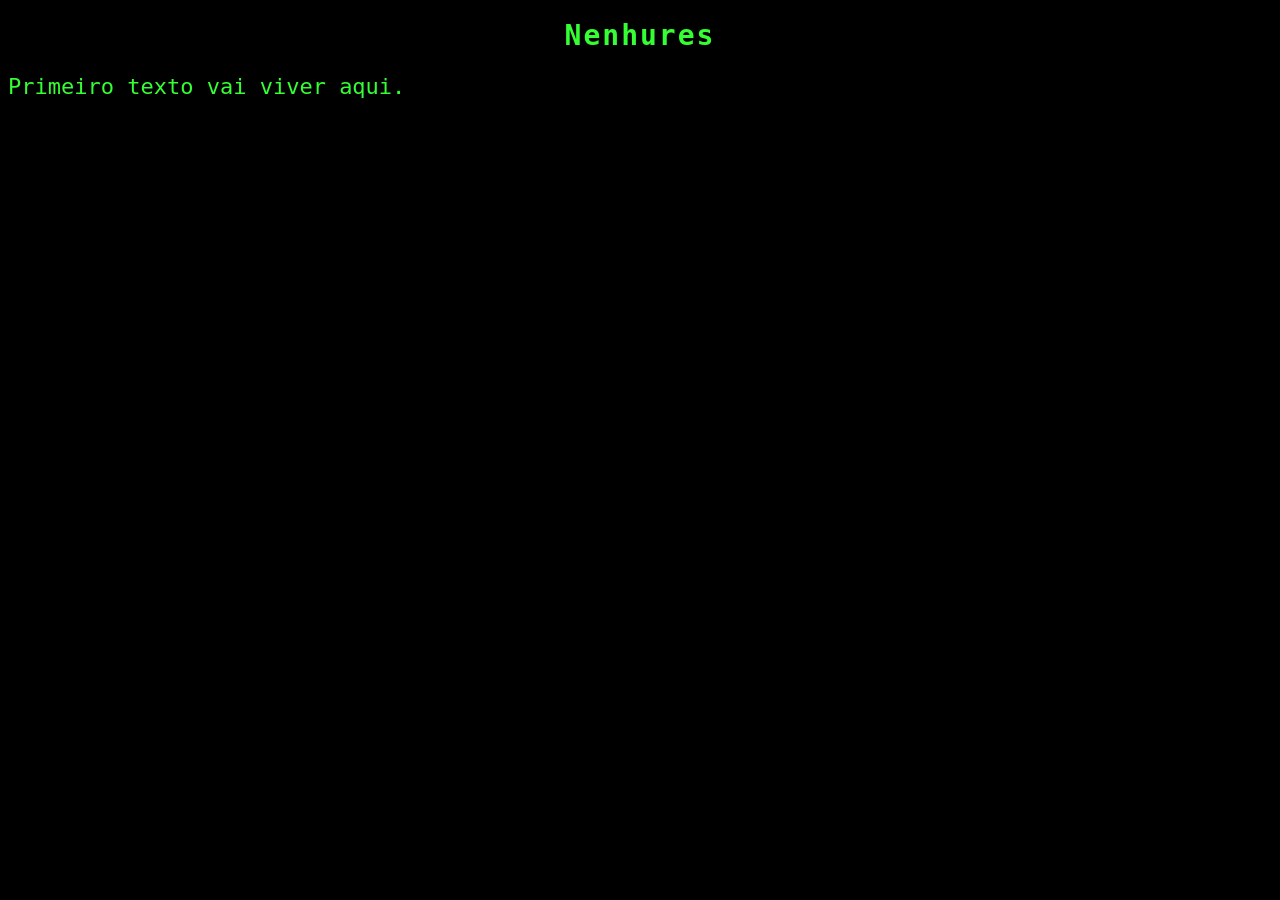
==== nenhures.html @ e03d3ff9 "Create nenhures.html" ====
<!doctype html>
<html lang="pt">
<head>
  <meta charset="UTF-8">
  <title>Nenhures</title>
  <link rel="stylesheet" href="style.css">
</head>
<body>

<h1>Nenhures</h1>

<p>Primeiro texto vai viver aqui.</p>

</body>
</html>
---- style.css ----
body {
  font-family: 'VT323', monospace;
  font-size: 22px; /* opcional, dá mais vibe retro */
  background-color: #000; /* opcional */
  color: #33ff33; /* opcional estilo terminal */
}
.logo {
  width: 200px;
  height: auto;
  display: block;
  margin: 40px auto;
}

/* TÍTULO */
h1 {
  font-size: 28px;
  letter-spacing: 2px;
  margin-bottom: 20px;
  text-align: center;
}
/* RODAPÉ */
footer {
  margin-top: 60px;
  text-align: center;
  font-size: 14px;
  color: #777;
}

/* MENU */
.menu {
  position: fixed;
  top: 40px;
  left: 0;
  width: 100%;
}

.menu a {
  position: absolute;
  text-decoration: none;
  color: #e6e6e6;
  font-size: 14px;
  letter-spacing: 2px;
}

/* posições manuais */
.menu a:nth-child(1) { left: 10%; top: 0; }
.menu a:nth-child(2) { left: 30%; top: 20px; }
.menu a:nth-child(3) { left: 55%; top: -5px; }
.menu a:nth-child(4) { left: 75%; top: 25px; }
.menu a:nth-child(5) { left: 85%; top: 5px; }

.menu a:hover {
  opacity: 0.5;
}
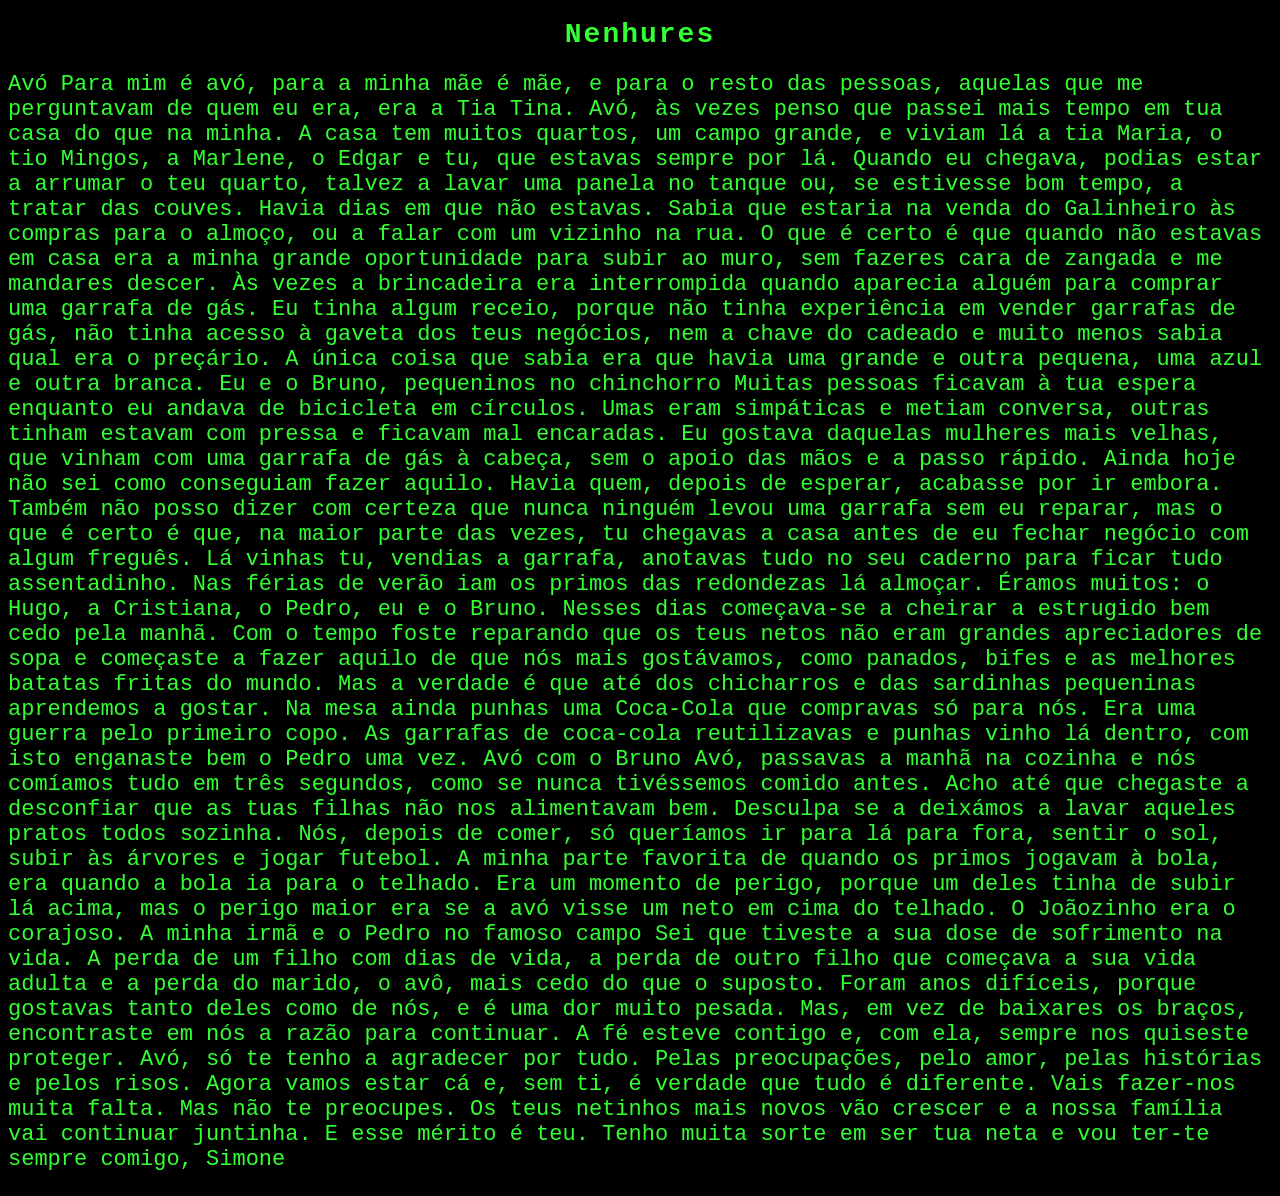
==== commit 277f8226: "Update nenhures.html" ====
--- a/nenhures.html
+++ b/nenhures.html
@@ -9,7 +9,45 @@
 
 <h1>Nenhures</h1>
 
-<p>Primeiro texto vai viver aqui.</p>
+<p>Avó 
+
+Para mim é avó, para a minha mãe é mãe, e para o resto das pessoas, aquelas que me perguntavam de quem eu era, era a Tia Tina.
+
+Avó, às vezes penso que passei mais tempo em tua casa do que na minha. A casa tem muitos quartos, um campo grande, e viviam lá a tia Maria, o tio Mingos, a Marlene, o Edgar e tu, que estavas sempre por lá. Quando eu chegava, podias estar a arrumar o teu quarto, talvez a lavar uma panela no tanque ou, se estivesse bom tempo, a tratar das couves. Havia dias em que não estavas. Sabia que estaria na venda do Galinheiro às compras para o almoço, ou a falar com um vizinho na rua.
+
+O que é certo é que quando não estavas em casa era a minha grande oportunidade para subir ao muro, sem fazeres cara de zangada e me mandares descer. Às vezes a brincadeira era interrompida quando aparecia alguém para comprar uma garrafa de gás. Eu tinha algum receio, porque não tinha experiência em vender garrafas de gás, não tinha acesso à gaveta dos teus negócios, nem a chave do cadeado e muito menos sabia qual era o preçário. A única coisa que sabia era que havia uma grande e outra pequena, uma azul e outra branca.
+
+
+
+Eu e o Bruno, pequeninos no chinchorro
+
+
+
+
+Muitas pessoas ficavam à tua espera enquanto eu andava de bicicleta em círculos. Umas eram simpáticas e metiam conversa, outras tinham estavam com pressa e ficavam mal encaradas. Eu gostava daquelas mulheres mais velhas, que vinham com uma garrafa de gás à cabeça, sem o apoio das mãos e a passo rápido. Ainda hoje não sei como conseguiam fazer aquilo.
+
+Havia quem, depois de esperar, acabasse por ir embora. Também não posso dizer com certeza que nunca ninguém levou uma garrafa sem eu reparar, mas o que é certo é que, na maior parte das vezes, tu chegavas a casa antes de eu fechar negócio com algum freguês. Lá vinhas tu, vendias a garrafa, anotavas tudo no seu caderno para ficar tudo assentadinho.
+
+Nas férias de verão iam os primos das redondezas lá almoçar. Éramos muitos: o Hugo, a Cristiana, o Pedro, eu e o Bruno. Nesses dias começava-se a cheirar a estrugido bem cedo pela manhã. Com o tempo foste reparando que os teus netos não eram grandes apreciadores de sopa e começaste a fazer aquilo de que nós mais gostávamos, como panados, bifes e as melhores batatas fritas do mundo. Mas a verdade é que até dos chicharros e das sardinhas pequeninas aprendemos a gostar. Na mesa ainda punhas uma Coca-Cola que compravas só para nós. Era uma guerra pelo primeiro copo. As garrafas de coca-cola reutilizavas e punhas vinho lá dentro, com isto enganaste bem o Pedro uma vez.
+
+
+
+Avó com o Bruno
+
+Avó, passavas a manhã na cozinha e nós comíamos tudo em três segundos, como se nunca tivéssemos comido antes. Acho até que chegaste a desconfiar que as tuas filhas não nos alimentavam bem.
+
+Desculpa se a deixámos a lavar aqueles pratos todos sozinha. Nós, depois de comer, só queríamos ir para lá para fora, sentir o sol, subir às árvores e jogar futebol. A minha parte favorita de quando os primos jogavam à bola, era quando a bola ia para o telhado. Era um momento de perigo, porque um deles tinha de subir lá acima, mas o perigo maior era se a avó visse um neto em cima do telhado. O Joãozinho era o corajoso.
+
+
+A minha irmã e o Pedro no famoso campo
+
+Sei que tiveste a sua dose de sofrimento na vida. A perda de um filho com dias de vida, a perda de outro filho que começava a sua vida adulta e a perda do marido, o avô, mais cedo do que o suposto. Foram anos difíceis, porque gostavas tanto deles como de nós, e é uma dor muito pesada. Mas, em vez de baixares os braços, encontraste em nós a razão para continuar. A fé esteve contigo e, com ela, sempre nos quiseste proteger.
+
+Avó, só te tenho a agradecer por tudo. Pelas preocupações, pelo amor, pelas histórias e pelos risos. Agora vamos estar cá e, sem ti, é verdade que tudo é diferente. Vais fazer-nos muita falta. Mas não te preocupes. Os teus netinhos mais novos vão crescer e a nossa família vai continuar juntinha. E esse mérito é teu.
+
+Tenho muita sorte em ser tua neta e vou ter-te sempre comigo, 
+Simone
+</p>
 
 </body>
 </html>
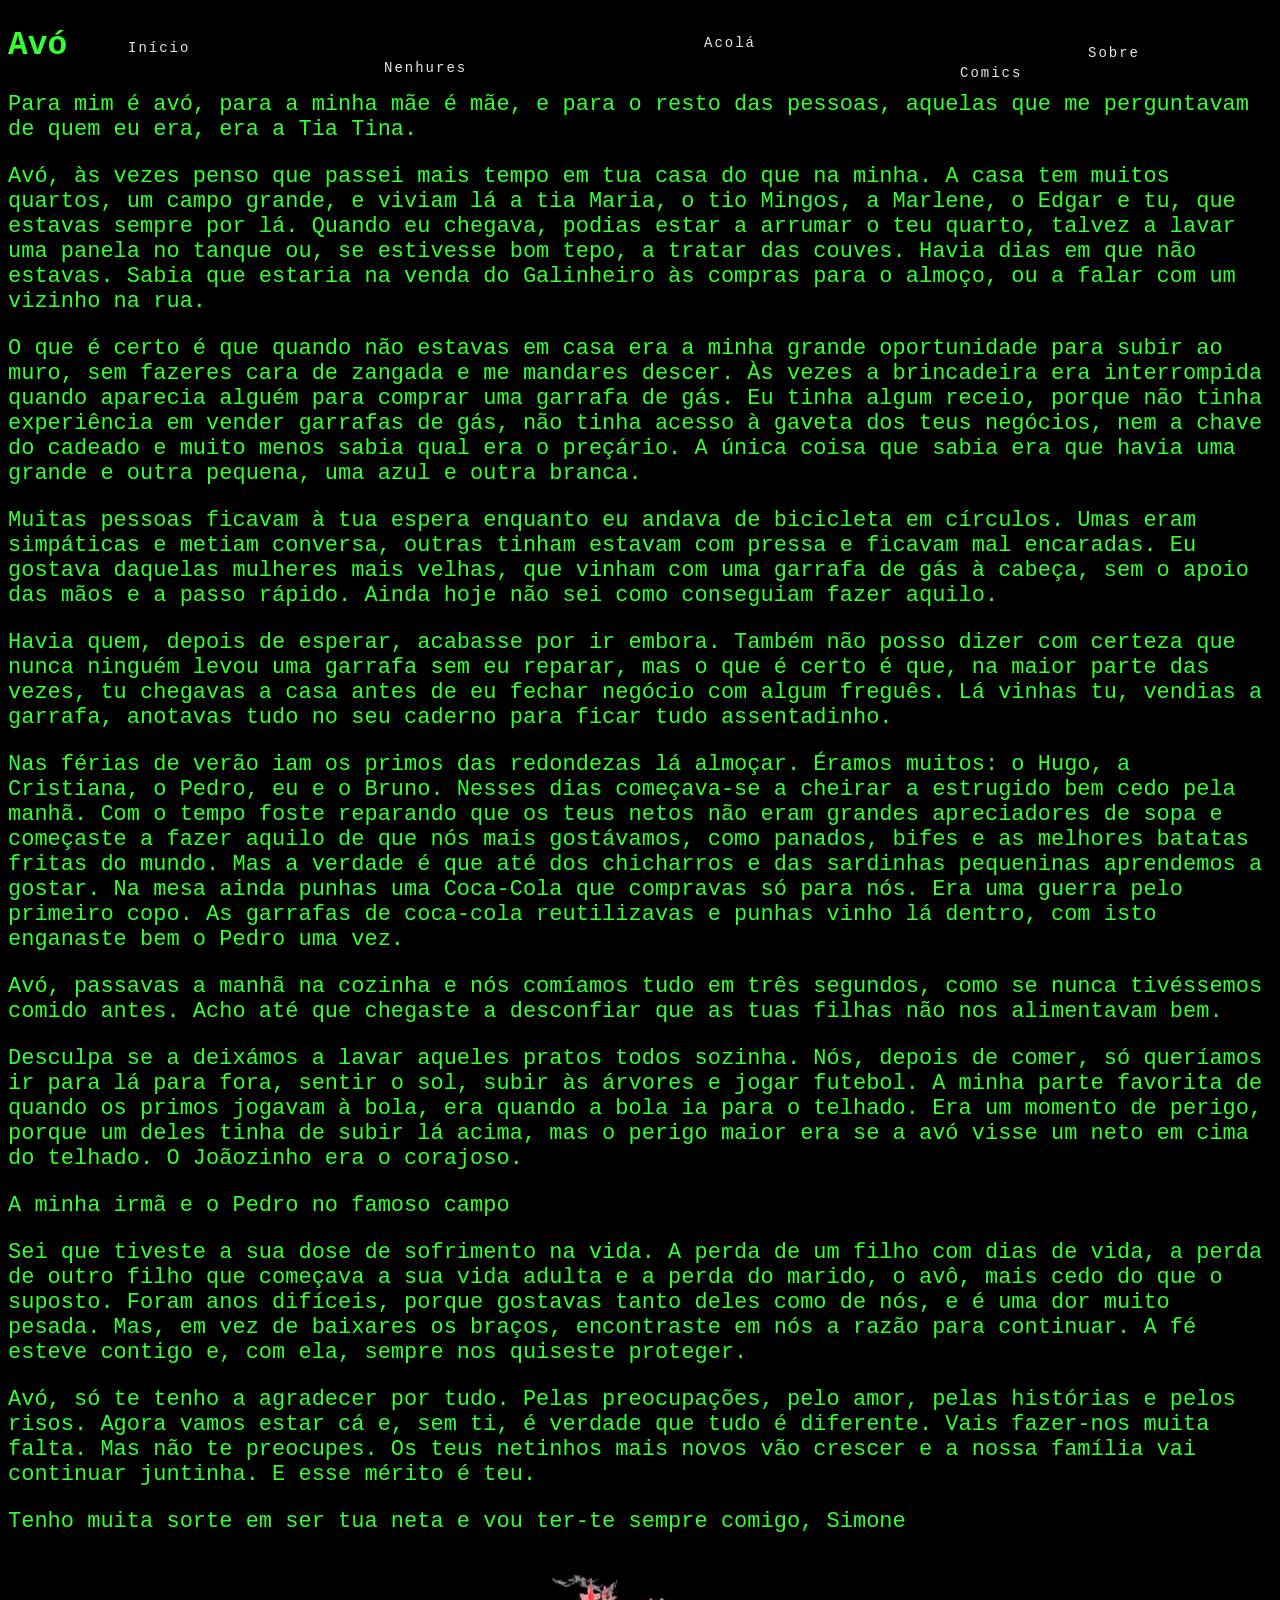
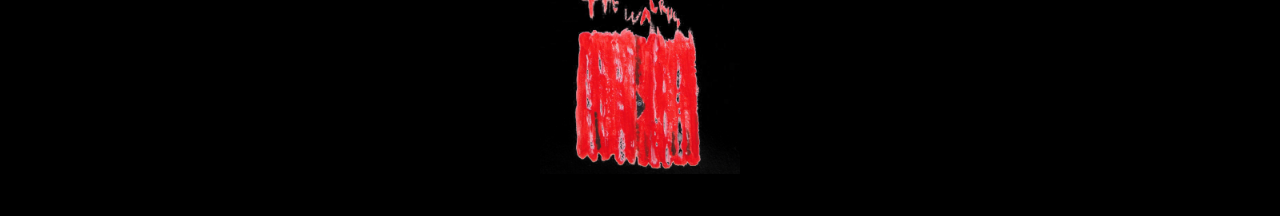
==== commit 89a2064e: "Update nenhures.html" ====
--- a/nenhures.html
+++ b/nenhures.html
@@ -1,53 +1,72 @@
 <!doctype html>
 <html lang="pt">
+
 <head>
   <meta charset="UTF-8">
-  <title>Nenhures</title>
   <link rel="stylesheet" href="style.css">
+  <title>simonethewalrus</title>
+  <link href="https://fonts.googleapis.com/css2?family=VT323&display=swap" rel="stylesheet">
 </head>
+
 <body>
+  <nav class="menu">
+  <a href="index.html">Início</a>
+  <a href="nenhures.html">Nenhures</a>
+  <a href="acola.html">Acolá</a>
+  <a href="comics.html">Comics</a>
+  <a href="sobre.html">Sobre</a>
+  </nav>
+  <article class="texto">
+  <h2>Avó</h2>
 
-<h1>Nenhures</h1>
-
-<p>Avó 
-
-Para mim é avó, para a minha mãe é mãe, e para o resto das pessoas, aquelas que me perguntavam de quem eu era, era a Tia Tina.
-
-Avó, às vezes penso que passei mais tempo em tua casa do que na minha. A casa tem muitos quartos, um campo grande, e viviam lá a tia Maria, o tio Mingos, a Marlene, o Edgar e tu, que estavas sempre por lá. Quando eu chegava, podias estar a arrumar o teu quarto, talvez a lavar uma panela no tanque ou, se estivesse bom tempo, a tratar das couves. Havia dias em que não estavas. Sabia que estaria na venda do Galinheiro às compras para o almoço, ou a falar com um vizinho na rua.
-
-O que é certo é que quando não estavas em casa era a minha grande oportunidade para subir ao muro, sem fazeres cara de zangada e me mandares descer. Às vezes a brincadeira era interrompida quando aparecia alguém para comprar uma garrafa de gás. Eu tinha algum receio, porque não tinha experiência em vender garrafas de gás, não tinha acesso à gaveta dos teus negócios, nem a chave do cadeado e muito menos sabia qual era o preçário. A única coisa que sabia era que havia uma grande e outra pequena, uma azul e outra branca.
-
-
-
-Eu e o Bruno, pequeninos no chinchorro
-
-
-
-
-Muitas pessoas ficavam à tua espera enquanto eu andava de bicicleta em círculos. Umas eram simpáticas e metiam conversa, outras tinham estavam com pressa e ficavam mal encaradas. Eu gostava daquelas mulheres mais velhas, que vinham com uma garrafa de gás à cabeça, sem o apoio das mãos e a passo rápido. Ainda hoje não sei como conseguiam fazer aquilo.
-
+  <p>
+    Para mim é avó, para a minha mãe é mãe, e para o resto das pessoas, aquelas que me perguntavam de quem eu era, era a Tia Tina.
+  </p>
+  <p>
+   Avó, às vezes penso que passei mais tempo em tua casa do que na minha. A casa tem muitos quartos, um campo grande, e viviam lá a tia Maria, o tio Mingos, a Marlene, o Edgar e tu, que estavas sempre por lá. Quando eu chegava, podias estar a arrumar o teu quarto, talvez a lavar uma panela no tanque ou, se estivesse bom tepo, a tratar das couves. Havia dias em que não estavas. Sabia que estaria na venda do Galinheiro às compras para o almoço, ou a falar com um vizinho na rua.
+  </p>
+  <p> 
+    O que é certo é que quando não estavas em casa era a minha grande oportunidade para subir ao muro, sem fazeres cara de zangada e me mandares descer. Às vezes a brincadeira era interrompida quando aparecia alguém para comprar uma garrafa de gás. Eu tinha algum receio, porque não tinha experiência em vender garrafas de gás, não tinha acesso à gaveta dos teus negócios, nem a chave do cadeado e muito menos sabia qual era o preçário. A única coisa que sabia era que havia uma grande e outra pequena, uma azul e outra branca.
+ </p>
+    Muitas pessoas ficavam à tua espera enquanto eu andava de bicicleta em círculos. Umas eram simpáticas e metiam conversa, outras tinham estavam com pressa e ficavam mal encaradas. Eu gostava daquelas mulheres mais velhas, que vinham com uma garrafa de gás à cabeça, sem o apoio das mãos e a passo rápido. Ainda hoje não sei como conseguiam fazer aquilo.
+  </p>
+ <p>
 Havia quem, depois de esperar, acabasse por ir embora. Também não posso dizer com certeza que nunca ninguém levou uma garrafa sem eu reparar, mas o que é certo é que, na maior parte das vezes, tu chegavas a casa antes de eu fechar negócio com algum freguês. Lá vinhas tu, vendias a garrafa, anotavas tudo no seu caderno para ficar tudo assentadinho.
-
+ </p>
+<p>
 Nas férias de verão iam os primos das redondezas lá almoçar. Éramos muitos: o Hugo, a Cristiana, o Pedro, eu e o Bruno. Nesses dias começava-se a cheirar a estrugido bem cedo pela manhã. Com o tempo foste reparando que os teus netos não eram grandes apreciadores de sopa e começaste a fazer aquilo de que nós mais gostávamos, como panados, bifes e as melhores batatas fritas do mundo. Mas a verdade é que até dos chicharros e das sardinhas pequeninas aprendemos a gostar. Na mesa ainda punhas uma Coca-Cola que compravas só para nós. Era uma guerra pelo primeiro copo. As garrafas de coca-cola reutilizavas e punhas vinho lá dentro, com isto enganaste bem o Pedro uma vez.
-
-
-
-Avó com o Bruno
-
-Avó, passavas a manhã na cozinha e nós comíamos tudo em três segundos, como se nunca tivéssemos comido antes. Acho até que chegaste a desconfiar que as tuas filhas não nos alimentavam bem.
-
+ </p>
+  <p>
+    Avó, passavas a manhã na cozinha e nós comíamos tudo em três segundos, como se nunca tivéssemos comido antes. Acho até que chegaste a desconfiar que as tuas filhas não nos alimentavam bem.
+ </p>
+      <p>
 Desculpa se a deixámos a lavar aqueles pratos todos sozinha. Nós, depois de comer, só queríamos ir para lá para fora, sentir o sol, subir às árvores e jogar futebol. A minha parte favorita de quando os primos jogavam à bola, era quando a bola ia para o telhado. Era um momento de perigo, porque um deles tinha de subir lá acima, mas o perigo maior era se a avó visse um neto em cima do telhado. O Joãozinho era o corajoso.
-
-
+ </p>
+<p>
 A minha irmã e o Pedro no famoso campo
-
+</p>
+    <p>
 Sei que tiveste a sua dose de sofrimento na vida. A perda de um filho com dias de vida, a perda de outro filho que começava a sua vida adulta e a perda do marido, o avô, mais cedo do que o suposto. Foram anos difíceis, porque gostavas tanto deles como de nós, e é uma dor muito pesada. Mas, em vez de baixares os braços, encontraste em nós a razão para continuar. A fé esteve contigo e, com ela, sempre nos quiseste proteger.
-
+</p>
+    <p>
 Avó, só te tenho a agradecer por tudo. Pelas preocupações, pelo amor, pelas histórias e pelos risos. Agora vamos estar cá e, sem ti, é verdade que tudo é diferente. Vais fazer-nos muita falta. Mas não te preocupes. Os teus netinhos mais novos vão crescer e a nossa família vai continuar juntinha. E esse mérito é teu.
-
+</p>
+    <p>
 Tenho muita sorte em ser tua neta e vou ter-te sempre comigo, 
 Simone
-</p>
+      </p>
+   
+</article>
 
 </body>
 </html>
+
+</body>
+</html>
+
+  <img src="thewalrus.png" alt="Logo" class="logo">
+
+</body>
+
+</html>
+
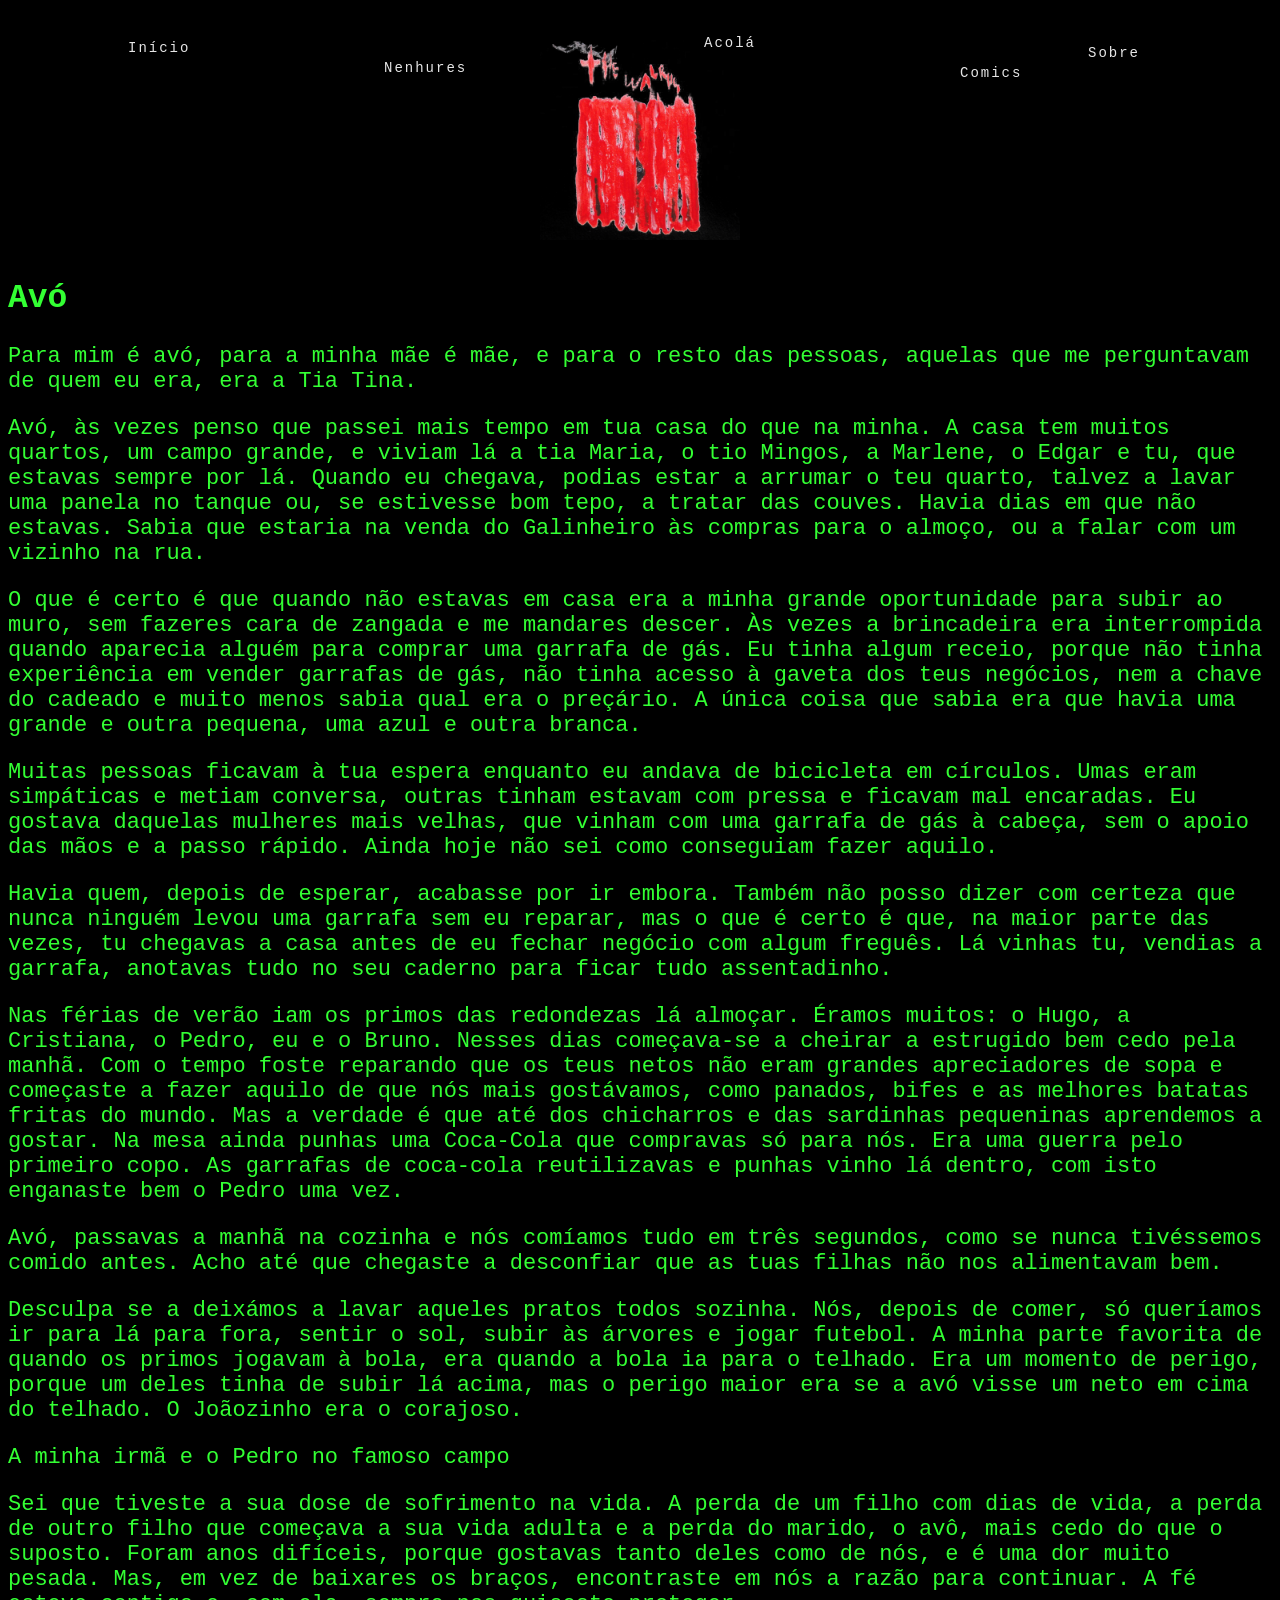
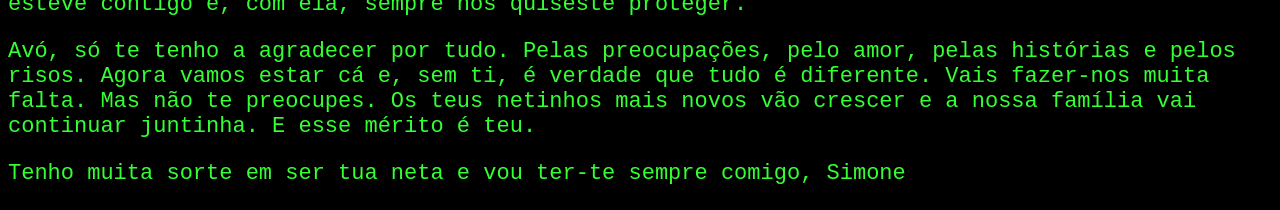
==== commit 2de29c59: "Update nenhures.html" ====
--- a/nenhures.html
+++ b/nenhures.html
@@ -16,6 +16,8 @@
   <a href="comics.html">Comics</a>
   <a href="sobre.html">Sobre</a>
   </nav>
+    <img src="thewalrus.png" alt="Logo" class="logo">
+  
   <article class="texto">
   <h2>Avó</h2>
 
@@ -58,13 +60,6 @@
    
 </article>
 
-</body>
-</html>
-
-</body>
-</html>
-
-  <img src="thewalrus.png" alt="Logo" class="logo">
 
 </body>
 
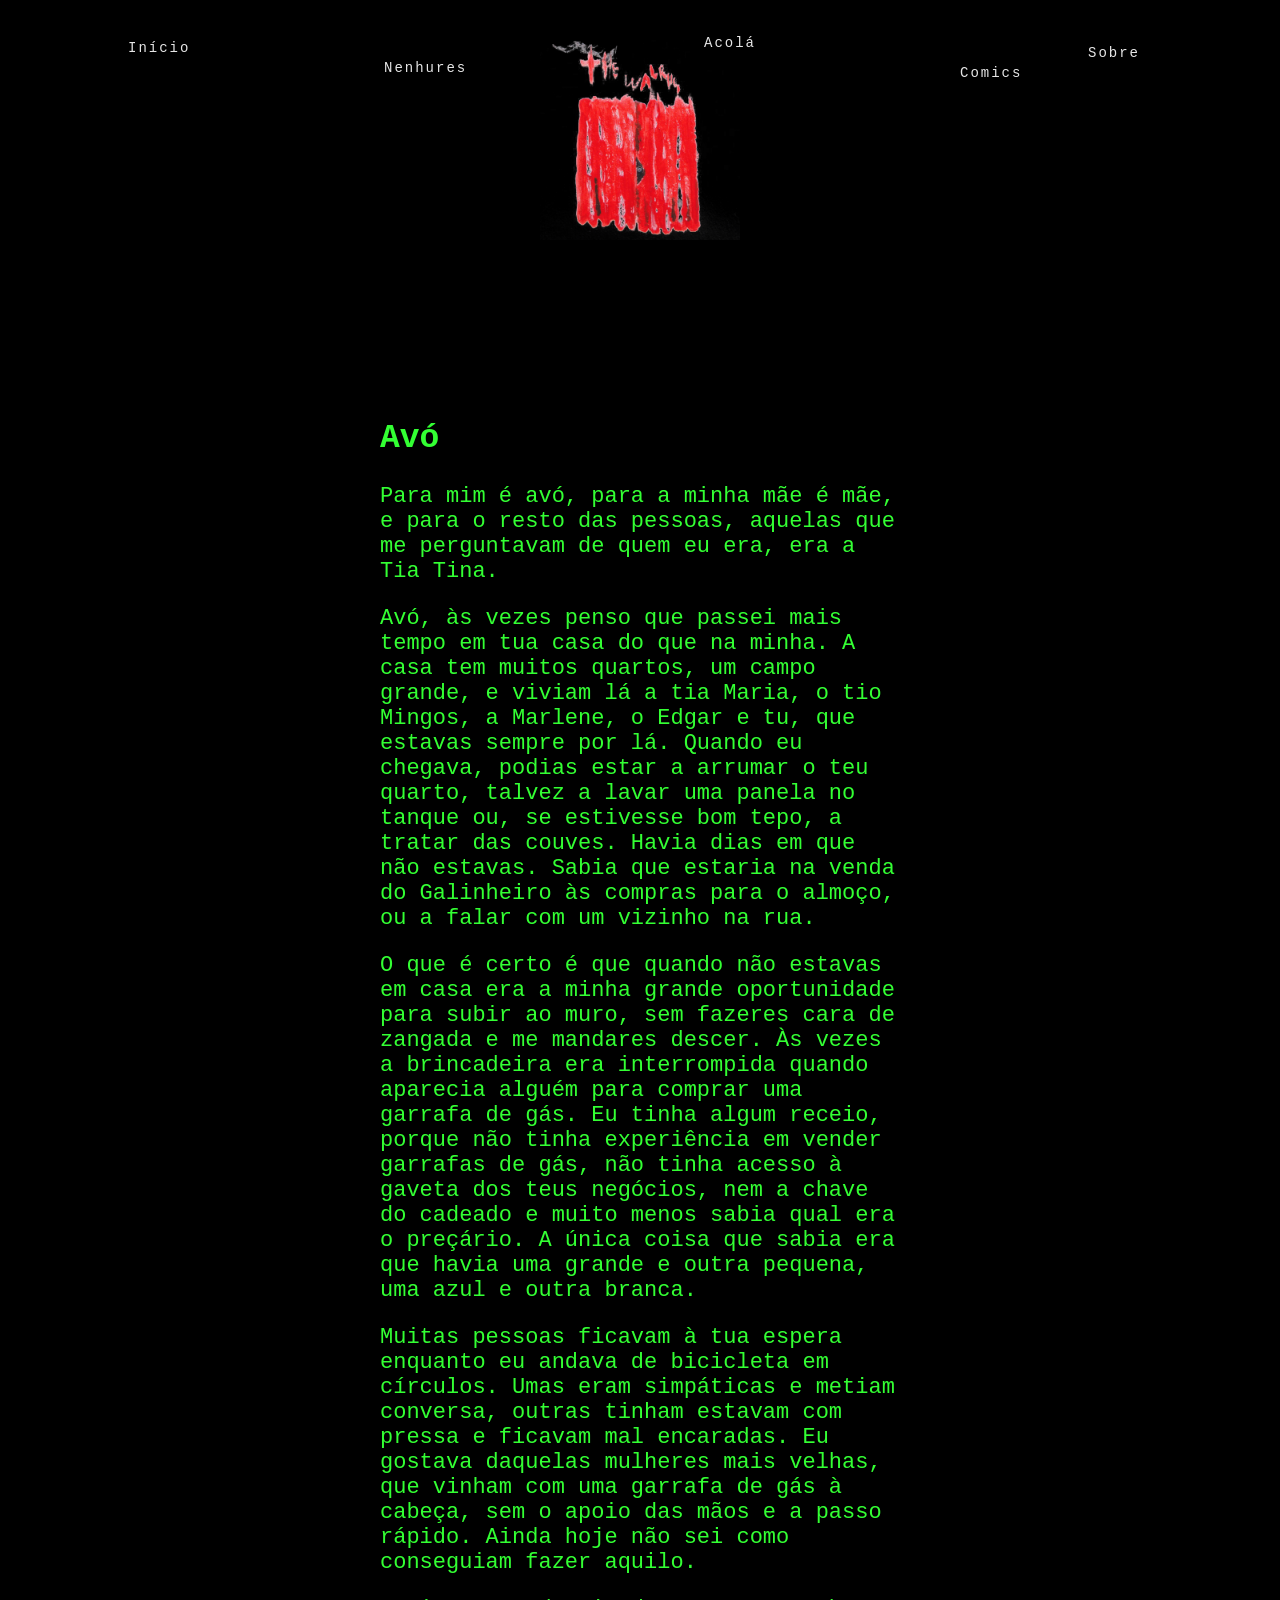
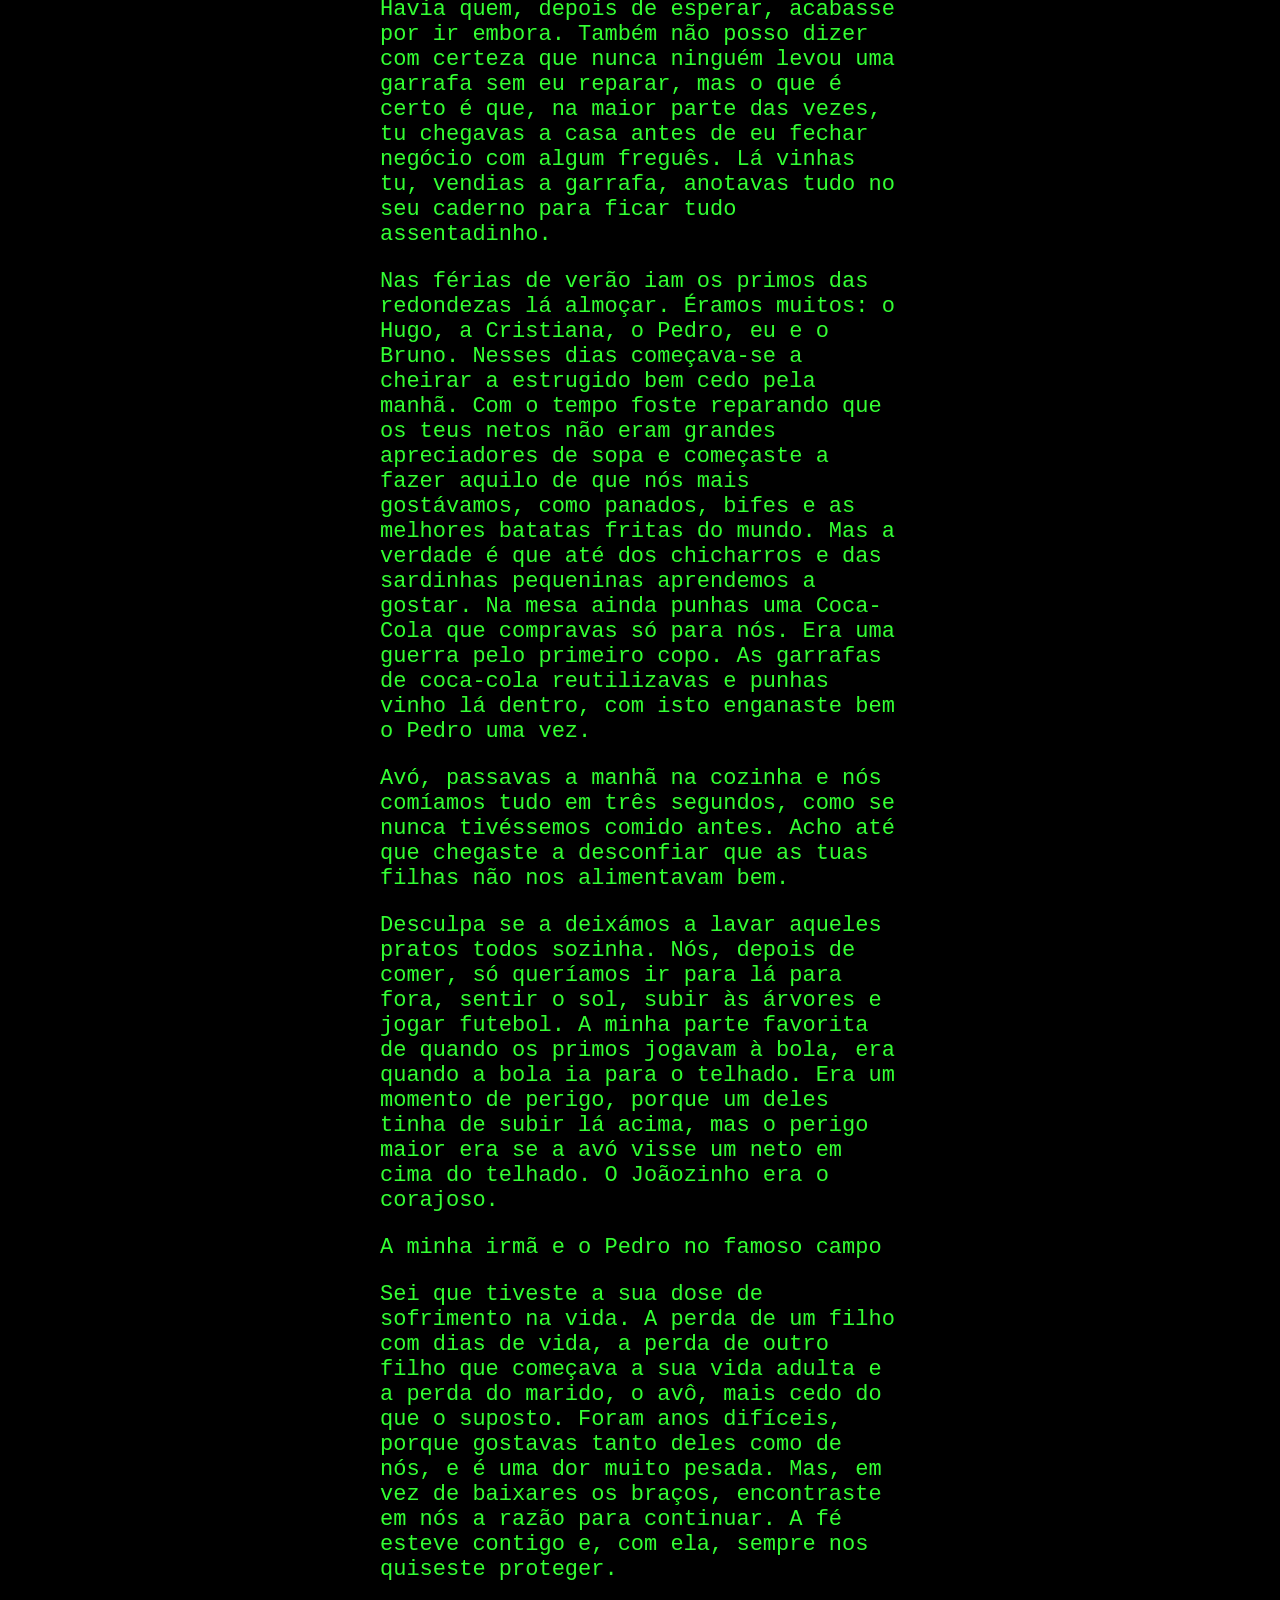
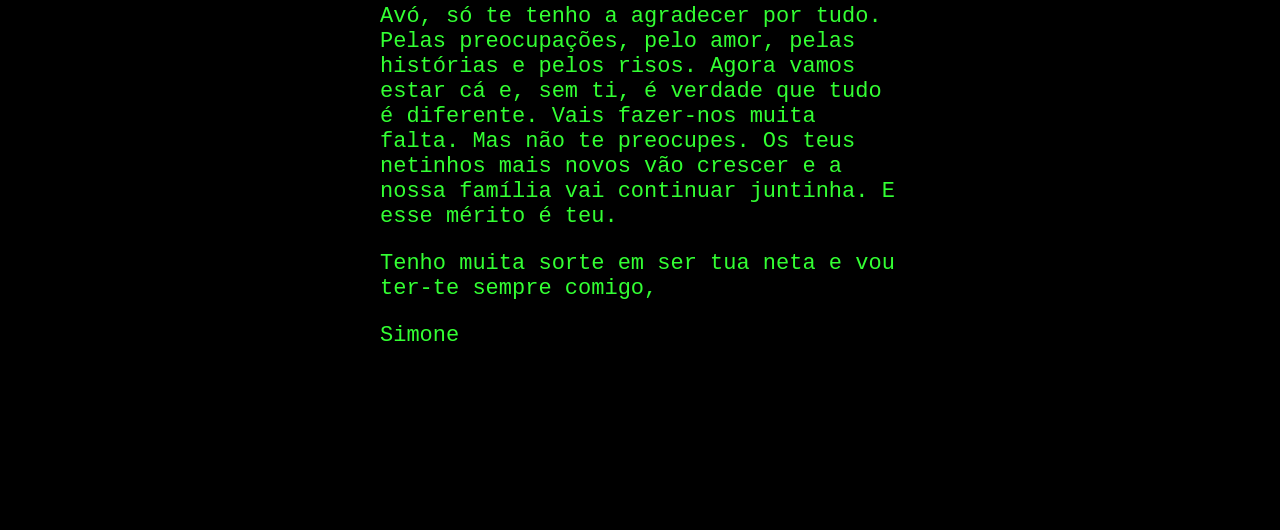
==== commit 757eb9cc: "Update nenhures.html" ====
--- a/nenhures.html
+++ b/nenhures.html
@@ -55,7 +55,9 @@
 </p>
     <p>
 Tenho muita sorte em ser tua neta e vou ter-te sempre comigo, 
-Simone
+</p>
+     <p>
+    Simone
       </p>
    
 </article>
--- a/style.css
+++ b/style.css
@@ -53,4 +53,12 @@
   opacity: 0.5;
 }
 
+/* texto nenhures */
+.texto {
+  max-width: 520px;
+  margin: 180px auto;
+}
 
+
+
+
